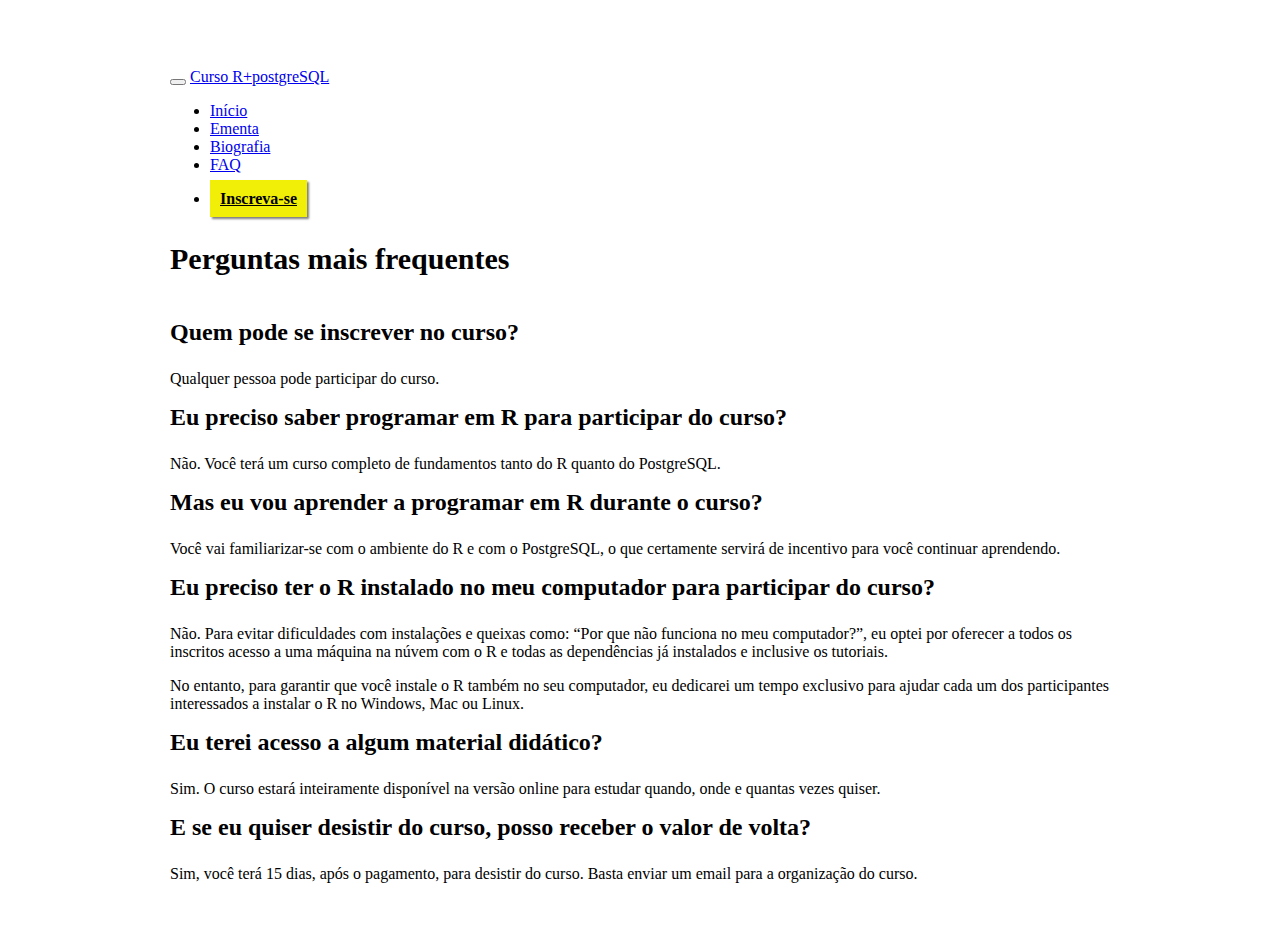
==== docs/faq.html @ 1d6dfef0 "Att" ====
<!DOCTYPE html>

<html xmlns="http://www.w3.org/1999/xhtml">

<head>

    <meta charset="utf-8" />
    <meta http-equiv="Content-Type" content="text/html; charset=utf-8" />
    <meta name="generator" content="pandoc" />

    <link rel="shortcut icon" type="image/x-icon" href="../docs/index_files/figure-html/icone.jpg" />


    <title>FAQ</title>

    <script src="site_libs/jquery/jquery.min.js"></script>
    <meta name="viewport" content="width=device-width, initial-scale=1" />
    <link href="site_libs/bootstrap/css/flatly.min.css" rel="stylesheet" />
    <script src="site_libs/bootstrap/js/bootstrap.min.js"></script>
    <script src="site_libs/bootstrap/shim/html5shiv.min.js"></script>
    <script src="site_libs/bootstrap/shim/respond.min.js"></script>
    <script src="site_libs/navigation/tabsets.js"></script>
    <link href="site_libs/highlightjs/textmate.css" rel="stylesheet" />
    <script src="site_libs/highlightjs/highlight.js"></script>

    <style type="text/css">
        code {
            white-space: pre;
        }
    </style>
    <style type="text/css">
        pre:not([class]) {
            background-color: white;
        }
    </style>
    <script type="text/javascript">
        if (window.hljs) {
            hljs.configure({
                languages: []
            });
            hljs.initHighlightingOnLoad();
            if (document.readyState && document.readyState === "complete") {
                window.setTimeout(function() {
                    hljs.initHighlighting();
                }, 0);
            }
        }

    </script>



    <style type="text/css">
        h1 {
            font-size: 34px;
        }
        
        h1.title {
            font-size: 38px;
        }
        
        h2 {
            font-size: 30px;
        }
        
        h3 {
            font-size: 24px;
        }
        
        h4 {
            font-size: 18px;
        }
        
        h5 {
            font-size: 16px;
        }
        
        h6 {
            font-size: 12px;
        }
        
        .table th:not([align]) {
            text-align: left;
        }
    </style>

    <link rel="stylesheet" href="styles.css" type="text/css" />



    <style type="text/css">
        .main-container {
            max-width: 940px;
            margin-left: auto;
            margin-right: auto;
        }
        
        code {
            color: inherit;
            background-color: rgba(0, 0, 0, 0.04);
        }
        
        img {
            max-width: 100%;
            height: auto;
        }
        
        .tabbed-pane {
            padding-top: 12px;
        }
        
        .html-widget {
            margin-bottom: 20px;
        }
        
        button.code-folding-btn:focus {
            outline: none;
        }
        
        summary {
            display: list-item;
        }
    </style>


    <style type="text/css">
        /* padding for bootstrap navbar */
        
        body {
            padding-top: 60px;
            padding-bottom: 40px;
        }
        /* offset scroll position for anchor links (for fixed navbar)  */
        
        .section h1 {
            padding-top: 65px;
            margin-top: -65px;
        }
        
        .section h2 {
            padding-top: 65px;
            margin-top: -65px;
        }
        
        .section h3 {
            padding-top: 65px;
            margin-top: -65px;
        }
        
        .section h4 {
            padding-top: 65px;
            margin-top: -65px;
        }
        
        .section h5 {
            padding-top: 65px;
            margin-top: -65px;
        }
        
        .section h6 {
            padding-top: 65px;
            margin-top: -65px;
        }
        
        .dropdown-submenu {
            position: relative;
        }
        
        .dropdown-submenu>.dropdown-menu {
            top: 0;
            left: 100%;
            margin-top: -6px;
            margin-left: -1px;
            border-radius: 0 6px 6px 6px;
        }
        
        .dropdown-submenu:hover>.dropdown-menu {
            display: block;
        }
        
        .dropdown-submenu>a:after {
            display: block;
            content: " ";
            float: right;
            width: 0;
            height: 0;
            border-color: transparent;
            border-style: solid;
            border-width: 5px 0 5px 5px;
            border-left-color: #cccccc;
            margin-top: 5px;
            margin-right: -10px;
        }
        
        .dropdown-submenu:hover>a:after {
            border-left-color: #ffffff;
        }
        
        .dropdown-submenu.pull-left {
            float: none;
        }
        
        .dropdown-submenu.pull-left>.dropdown-menu {
            left: -100%;
            margin-left: 10px;
            border-radius: 6px 0 6px 6px;
        }


    </style>

    <script>
        // manage active state of menu based on current page
        $(document).ready(function() {
            // active menu anchor
            href = window.location.pathname
            href = href.substr(href.lastIndexOf('/') + 1)
            if (href === "")
                href = "index.html";
            var menuAnchor = $('a[href="' + href + '"]');

            // mark it active
            menuAnchor.parent().addClass('active');

            // if it's got a parent navbar menu mark it active as well
            menuAnchor.closest('li.dropdown').addClass('active');
        });
    </script>

    <!-- tabsets -->

    <style type="text/css">
        .tabset-dropdown>.nav-tabs {
            display: inline-table;
            max-height: 500px;
            min-height: 44px;
            overflow-y: auto;
            background: white;
            border: 1px solid #ddd;
            border-radius: 4px;
        }
        
        .tabset-dropdown>.nav-tabs>li.active:before {
            content: "";
            font-family: 'Glyphicons Halflings';
            display: inline-block;
            padding: 10px;
            border-right: 1px solid #ddd;
        }
        
        .tabset-dropdown>.nav-tabs.nav-tabs-open>li.active:before {
            content: "&#xe258;";
            border: none;
        }
        
        .tabset-dropdown>.nav-tabs.nav-tabs-open:before {
            content: "";
            font-family: 'Glyphicons Halflings';
            display: inline-block;
            padding: 10px;
            border-right: 1px solid #ddd;
        }
        
        .tabset-dropdown>.nav-tabs>li.active {
            display: block;
        }
        
        .tabset-dropdown>.nav-tabs>li>a,
        .tabset-dropdown>.nav-tabs>li>a:focus,
        .tabset-dropdown>.nav-tabs>li>a:hover {
            border: none;
            display: inline-block;
            border-radius: 4px;
        }
        
        .tabset-dropdown>.nav-tabs.nav-tabs-open>li {
            display: block;
            float: none;
        }
        
        .tabset-dropdown>.nav-tabs>li {
            display: none;
        }
    </style>

    <script>
        $(document).ready(function() {
            window.buildTabsets("TOC");
        });

        $(document).ready(function() {
            $('.tabset-dropdown > .nav-tabs > li').click(function() {
                $(this).parent().toggleClass('nav-tabs-open')
            });
        });
    </script>

    <!-- code folding -->




</head>

<body>


    <div class="container-fluid main-container">




        <div class="navbar navbar-default  navbar-fixed-top" role="navigation">
            <div class="container">
                <div class="navbar-header">
                    <button type="button" class="navbar-toggle collapsed" data-toggle="collapse" data-target="#navbar">
        <span class="icon-bar"></span>
        <span class="icon-bar"></span>
        <span class="icon-bar"></span>
      </button>
                    <a class="navbar-brand" href="index.html">Curso R+postgreSQL</a>
                </div>
                <div id="navbar" class="navbar-collapse collapse">
                    <ul class="nav navbar-nav">
                        <li>
                            <a href="index.html">Início</a>
                        </li>
                        <li>
                            <a href="syllabus.html">Ementa</a>
                        </li>
                        <li>
                            <a target="_blank" href="bio.html">Biografia</a>
                        </li>
                        <li>
                            <a href="faq.html">FAQ</a>
                        </li>
                    
                    </ul>
                    <style>

                            li#botaoinsc a {
                                background-color:rgb(241, 238, 8); 
                                color: black;
                                 padding:10px;
                                    box-shadow: 2px 2px 2px rgba(0,0,0,.50); 
                                    margin-top: 10px;
                            }
    
                                li#botaoinsc a:hover {
                                    color: #ffffff;
                                    text-decoration: underline;
                                    background-color:rgb(241, 238, 8); 
                                    color: black; 
                                    padding:10px;
                                    box-shadow: 2px 2px 2px rgba(0,0,0,.50); 
                                    margin-top: 10px;
                                }
                        </style>
    
                        <ul class="nav navbar-nav navbar-right">
                            <li id="botaoinsc">
                                    <a href="inscricao.html"><b>Inscreva-se</b></a>
                            </li>
                    </ul>
                    
                    
                </div>
                <!--/.nav-collapse -->
            </div>
            <!--/.container -->
        </div>
        <!--/.navbar -->

        <div class="fluid-row" id="header">


        </div>

        


        <div id="perguntas-mais-frequentes" class="section level2"><br/>


            <h2>Perguntas mais frequentes</h2><br/>

            <div id="quem-pode-se-inscrever-no-curso" class="section level3">
                <h3>Quem pode se inscrever no curso?</h3>
                <p>Qualquer pessoa pode participar do curso. </p>
            </div>

            </div>
            <div id="eu-preciso-saber-programar-em-r-para-participar-do-curso" class="section level3">
                <h3>Eu preciso saber programar em R para participar do curso?</h3>
                <p>Não. Você terá um curso completo de fundamentos tanto do R quanto do PostgreSQL.</p>
            </div>
            <div id="mas-eu-vou-aprender-a-programar-em-r-durante-o-curso" class="section level3">
                <h3>Mas eu vou aprender a programar em R durante o curso?</h3>
                <p>Você vai familiarizar-se com o ambiente do R e com o PostgreSQL, o que certamente servirá de incentivo para você continuar aprendendo.</p>
            </div>
            <div id="eu-preciso-ter-o-r-instalado-no-meu-computador-para-participar-do-curso" class="section level3">
                <h3>Eu preciso ter o R instalado no meu computador para participar do curso?</h3>
                <p>Não. Para evitar dificuldades com instalações e queixas como: “Por que não funciona no meu computador?”, eu optei por oferecer a todos os inscritos acesso a uma máquina na núvem com o R e todas as dependências já instalados e inclusive
                    os tutoriais.</p>
                <p>No entanto, para garantir que você instale o R também no seu computador, eu dedicarei um tempo exclusivo para ajudar cada um dos participantes interessados a instalar o R no Windows, Mac ou Linux.</p>
            </div>
            <div id="eu-terei-acesso-a-algum-material-didatico" class="section level3">
                <h3>Eu terei acesso a algum material didático?</h3>
                <p>Sim. O curso estará inteiramente disponível na versão online para estudar quando, onde e quantas vezes quiser.</p>
            </div>
            <div id="e-se-eu-quiser-desistir-do-curso" class="section level3">
                <h3>E se eu quiser desistir do curso, posso receber o valor de volta?</h3>
                <p>Sim, você terá 15 dias, após o pagamento, para desistir do curso. Basta enviar um email para a organização do curso. </p>
            </div>
        </div>




    </div>

    <script>
        // add bootstrap table styles to pandoc tables
        function bootstrapStylePandocTables() {
            $('tr.header').parent('thead').parent('table').addClass('table table-condensed');
        }
        $(document).ready(function() {
            bootstrapStylePandocTables();
        });
    </script>

    <!-- dynamically load mathjax for compatibility with self-contained -->
    <script>
        (function() {
            var script = document.createElement("script");
            script.type = "text/javascript";
            script.src = "https://mathjax.rstudio.com/latest/MathJax.js?config=TeX-AMS-MML_HTMLorMML";
            document.getElementsByTagName("head")[0].appendChild(script);
        })();
    </script>

</body>

</html>
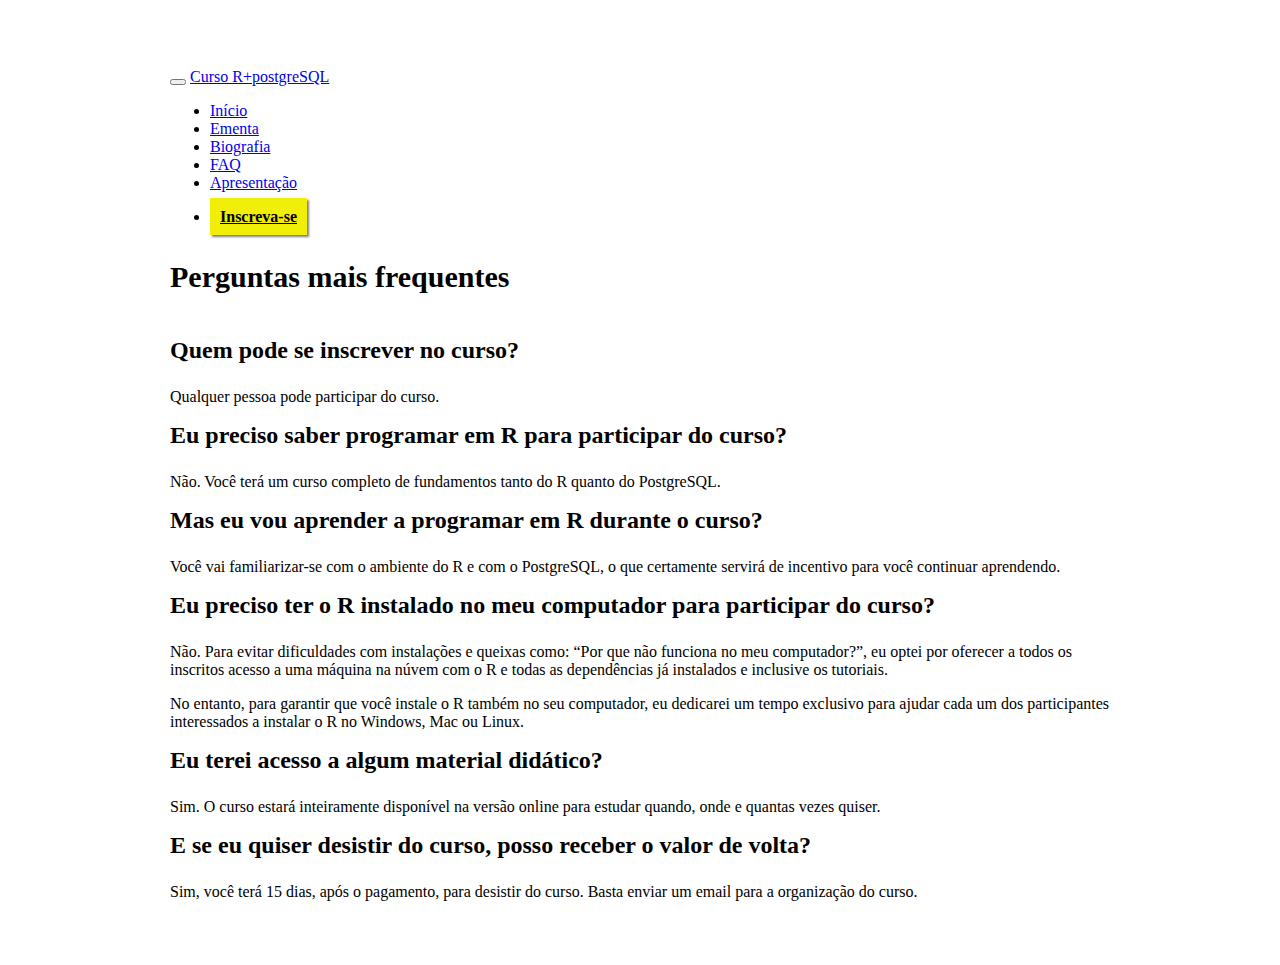
==== commit ab2a7894: "attttt" ====
--- a/docs/faq.html
+++ b/docs/faq.html
@@ -334,7 +334,9 @@
                         <li>
                             <a href="faq.html">FAQ</a>
                         </li>
-                    
+                        <li>
+                            <a href="presentation.html">Apresentação</a>
+                        </li>
                     </ul>
                     <style>
 
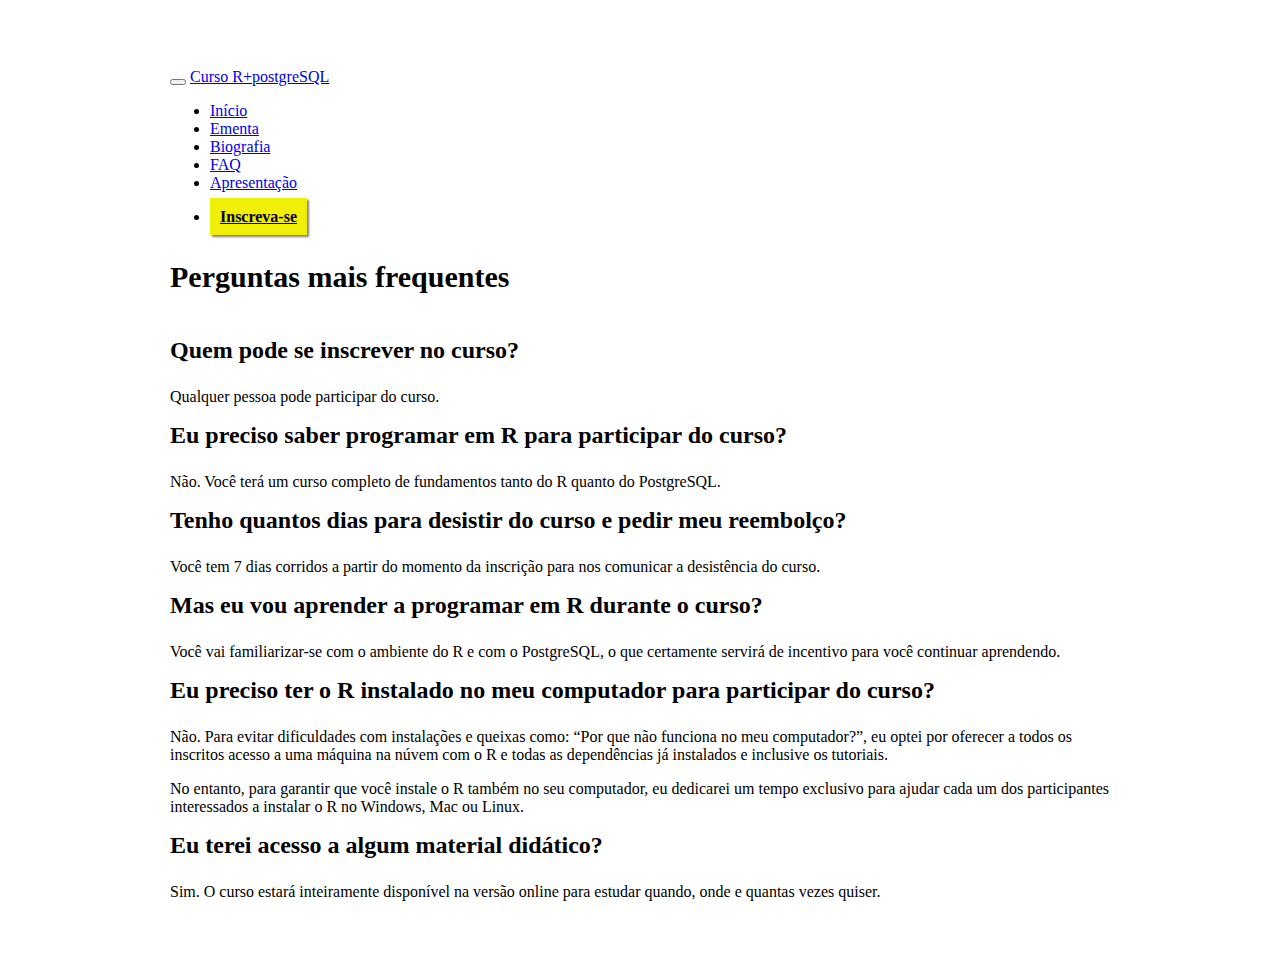
==== commit ce72bc76: "desistencia curso" ====
--- a/docs/faq.html
+++ b/docs/faq.html
@@ -396,6 +396,10 @@
                 <h3>Eu preciso saber programar em R para participar do curso?</h3>
                 <p>Não. Você terá um curso completo de fundamentos tanto do R quanto do PostgreSQL.</p>
             </div>
+        <div id="ate-quando-posso-desistir-do-curso" class="section level3">
+                <h3>Tenho quantos dias para desistir do curso e pedir meu reembolço?</h3>
+                <p>Você tem 7 dias corridos a partir do momento da inscrição para nos comunicar a desistência do curso.</p>
+            </div>
             <div id="mas-eu-vou-aprender-a-programar-em-r-durante-o-curso" class="section level3">
                 <h3>Mas eu vou aprender a programar em R durante o curso?</h3>
                 <p>Você vai familiarizar-se com o ambiente do R e com o PostgreSQL, o que certamente servirá de incentivo para você continuar aprendendo.</p>
@@ -410,10 +414,7 @@
                 <h3>Eu terei acesso a algum material didático?</h3>
                 <p>Sim. O curso estará inteiramente disponível na versão online para estudar quando, onde e quantas vezes quiser.</p>
             </div>
-            <div id="e-se-eu-quiser-desistir-do-curso" class="section level3">
-                <h3>E se eu quiser desistir do curso, posso receber o valor de volta?</h3>
-                <p>Sim, você terá 15 dias, após o pagamento, para desistir do curso. Basta enviar um email para a organização do curso. </p>
-            </div>
+            
         </div>
 
 
@@ -443,4 +444,4 @@
 
 </body>
 
-</html>+</html>
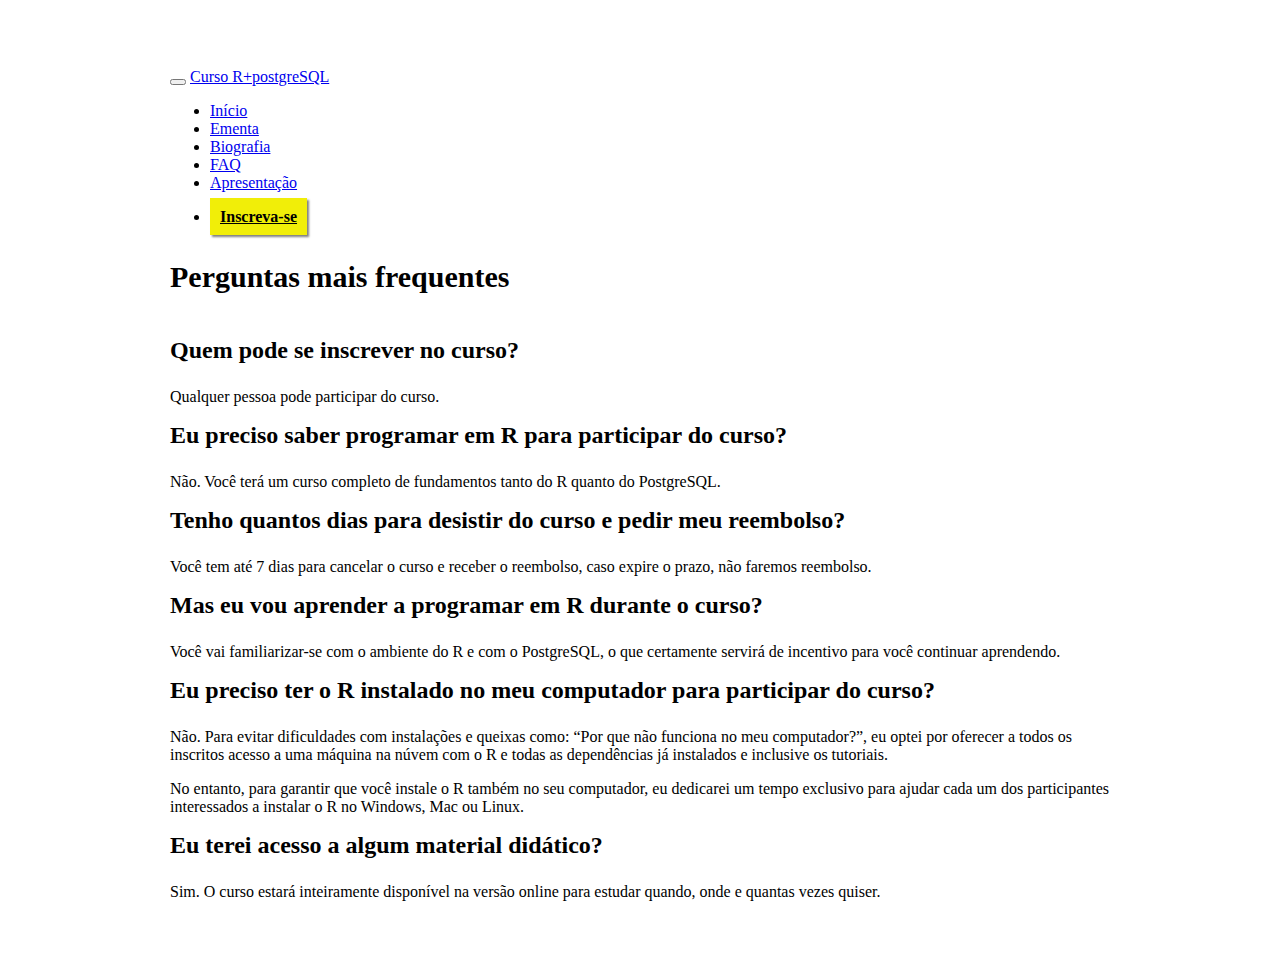
==== commit f094a617: "Update faq.html" ====
--- a/docs/faq.html
+++ b/docs/faq.html
@@ -397,8 +397,8 @@
                 <p>Não. Você terá um curso completo de fundamentos tanto do R quanto do PostgreSQL.</p>
             </div>
         <div id="ate-quando-posso-desistir-do-curso" class="section level3">
-                <h3>Tenho quantos dias para desistir do curso e pedir meu reembolço?</h3>
-                <p>Você tem 7 dias corridos a partir do momento da inscrição para nos comunicar a desistência do curso.</p>
+                <h3>Tenho quantos dias para desistir do curso e pedir meu reembolso?</h3>
+                <p>Você tem até 7 dias para cancelar o curso e receber o reembolso, caso expire o prazo, não faremos reembolso.</p>
             </div>
             <div id="mas-eu-vou-aprender-a-programar-em-r-durante-o-curso" class="section level3">
                 <h3>Mas eu vou aprender a programar em R durante o curso?</h3>
